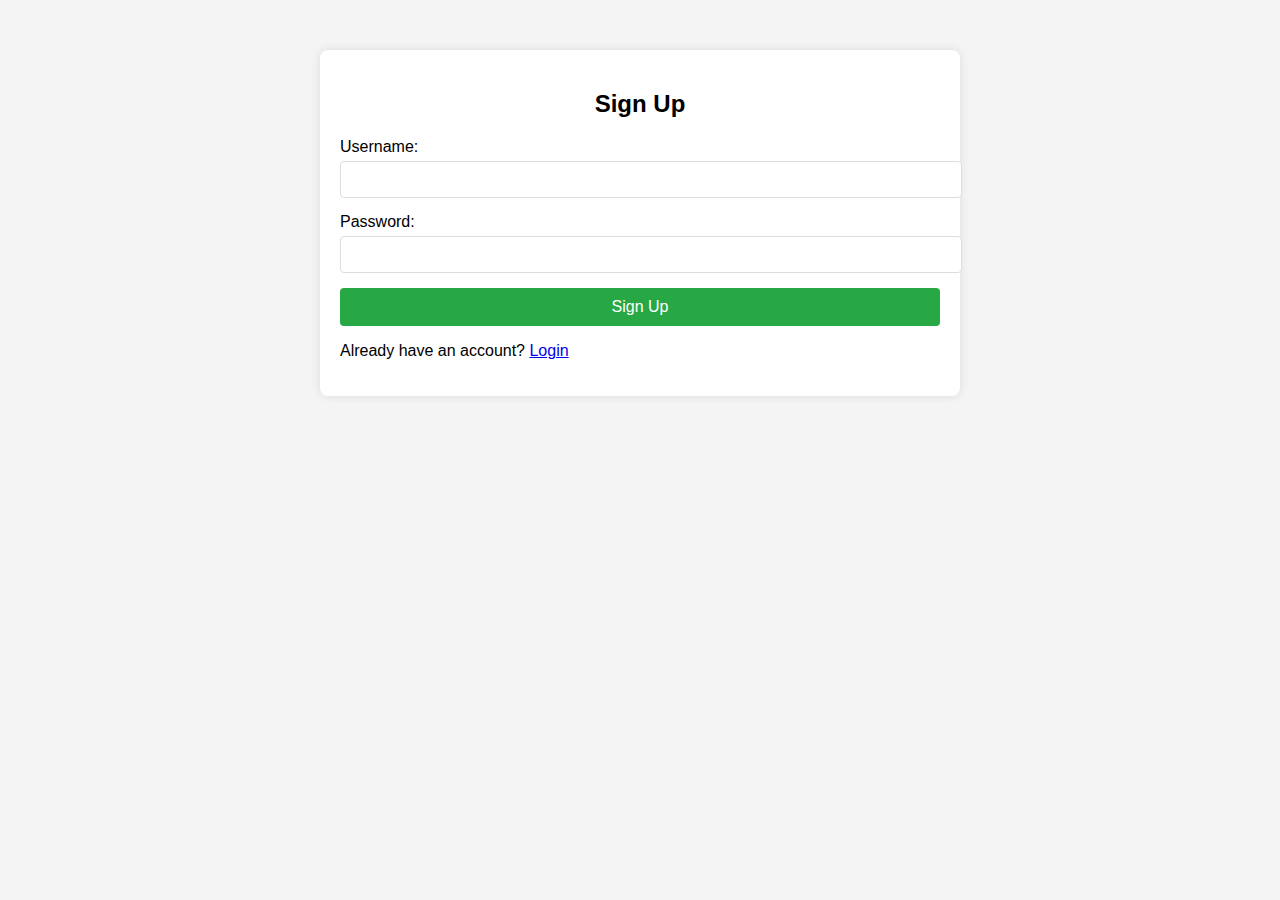
==== signup.html @ 101bd104 "Initial commit" ====
<!DOCTYPE html>
<html lang="en">
<head>
    <meta charset="UTF-8">
    <meta name="viewport" content="width=device-width, initial-scale=1.0">
    <title>Sign Up</title>
    <link rel="stylesheet" href="styles.css">
</head>
<body>
    <div class="container">
        <h2>Sign Up</h2>
        <form id="signupForm">
            <div class="form-group">
                <label for="username">Username:</label>
                <input type="text" id="username" required>
            </div>
            <div class="form-group">
                <label for="password">Password:</label>
                <input type="password" id="password" required>
            </div>
            <button type="submit">Sign Up</button>
            <p>Already have an account? <a href="index.html">Login</a></p>
        </form>
    </div>
    <script src="scripts.js"></script>
</body>
</html>
---- styles.css ----
body {
    font-family: Arial, sans-serif;
    background-color: #f4f4f4;
    margin: 0;
    padding: 0;
}

.container {
    max-width: 600px;
    margin: 50px auto;
    padding: 20px;
    background-color: #fff;
    border-radius: 8px;
    box-shadow: 0 0 10px rgba(0, 0, 0, 0.1);
}

h2, h3 {
    text-align: center;
}

.form-group {
    margin-bottom: 15px;
}

label {
    display: block;
    margin-bottom: 5px;
}

input[type="text"], input[type="password"], textarea, select, input[type="date"] {
    width: 100%;
    padding: 10px;
    border: 1px solid #ddd;
    border-radius: 4px;
}

button {
    width: 100%;
    padding: 10px;
    border: none;
    background-color: #28a745;
    color: white;
    font-size: 16px;
    border-radius: 4px;
    cursor: pointer;
}

button:hover {
    background-color: #218838;
}

.task-list ul {
    list-style-type: none;
    padding: 0;
}

.task-list li {
    padding: 10px;
    border: 1px solid #ddd;
    margin-bottom: 5px;
    border-radius: 4px;
    display: flex;
    justify-content: space-between;
    align-items: center;
}

.task-list .task-details {
    display: flex;
    flex-direction: column;
}

.task-list .task-actions {
    display: flex;
    gap: 10px;
}

.task-list .task-actions button {
    padding: 5px;
    font-size: 14px;
}
.completed {
    text-decoration: line-through;
    color: gray;
}
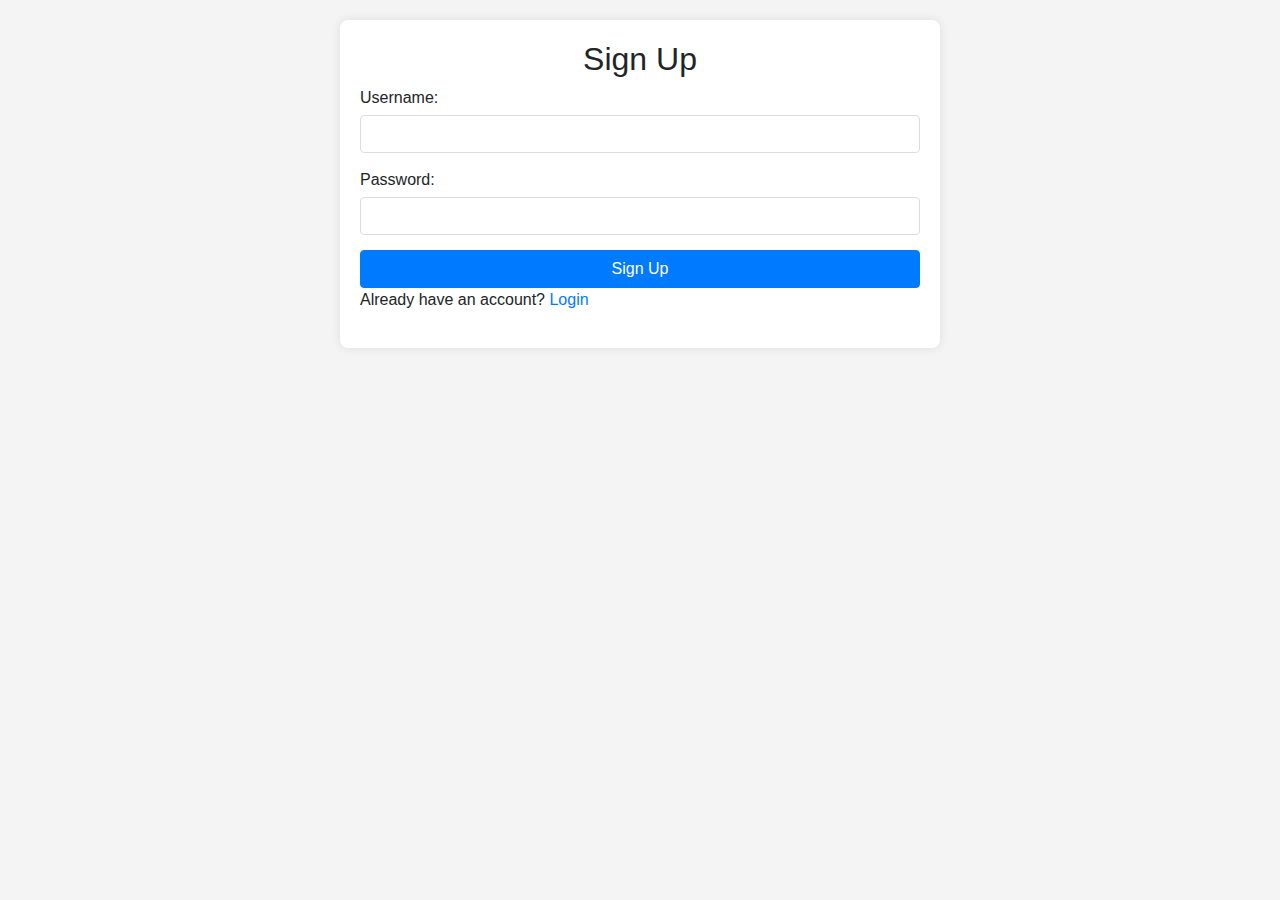
==== commit d15e5bc0: "Updated application with validation and design improvements" ====
--- a/signup.html
+++ b/signup.html
@@ -4,24 +4,30 @@
     <meta charset="UTF-8">
     <meta name="viewport" content="width=device-width, initial-scale=1.0">
     <title>Sign Up</title>
+    <!-- Bootstrap CSS -->
+    <link rel="stylesheet" href="https://stackpath.bootstrapcdn.com/bootstrap/4.5.2/css/bootstrap.min.css">
+    <!-- Custom CSS -->
     <link rel="stylesheet" href="styles.css">
 </head>
 <body>
     <div class="container">
-        <h2>Sign Up</h2>
+        <h2 class="text-center">Sign Up</h2>
         <form id="signupForm">
             <div class="form-group">
                 <label for="username">Username:</label>
-                <input type="text" id="username" required>
+                <input type="text" class="form-control" id="username" required minlength="3">
             </div>
             <div class="form-group">
                 <label for="password">Password:</label>
-                <input type="password" id="password" required>
+                <input type="password" class="form-control" id="password" required minlength="6">
             </div>
-            <button type="submit">Sign Up</button>
+            <button type="submit" class="btn btn-primary">Sign Up</button>
             <p>Already have an account? <a href="index.html">Login</a></p>
         </form>
     </div>
+    <!-- jQuery -->
+    <script src="https://code.jquery.com/jquery-3.6.0.min.js"></script>
+    <!-- Custom JS -->
     <script src="scripts.js"></script>
 </body>
 </html>
--- a/styles.css
+++ b/styles.css
@@ -7,7 +7,7 @@
 
 .container {
     max-width: 600px;
-    margin: 50px auto;
+    margin: 20px auto;
     padding: 20px;
     background-color: #fff;
     border-radius: 8px;
@@ -49,6 +49,14 @@
     background-color: #218838;
 }
 
+button.danger {
+    background-color: #dc3545;
+}
+
+button.danger:hover {
+    background-color: #c82333;
+}
+
 .task-list ul {
     list-style-type: none;
     padding: 0;
@@ -78,7 +86,14 @@
     padding: 5px;
     font-size: 14px;
 }
+
 .completed {
     text-decoration: line-through;
     color: gray;
 }
+
+.no-tasks {
+    text-align: center;
+    color: gray;
+    margin-top: 20px;
+}
